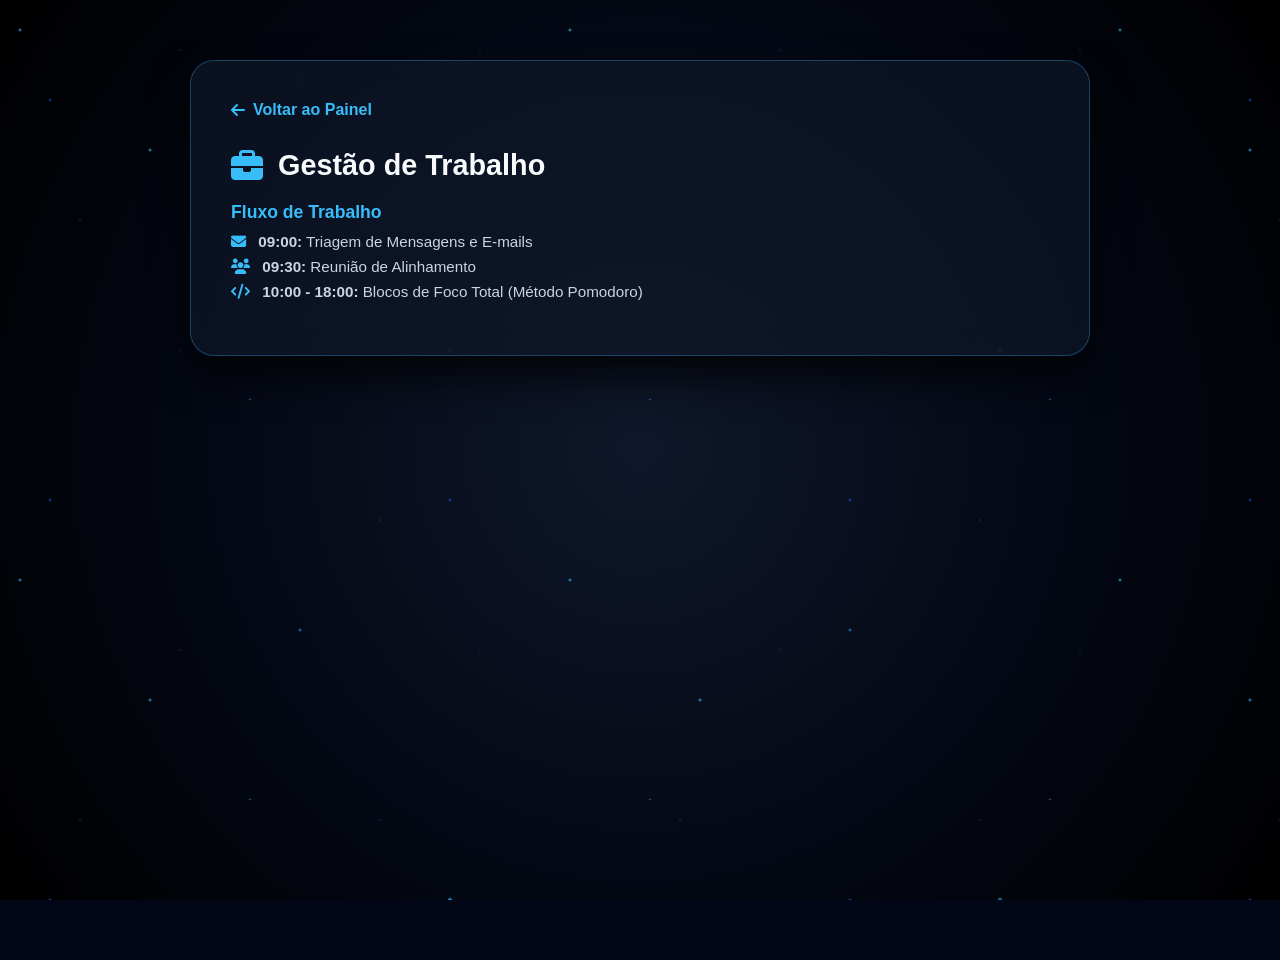
==== trabalho.html @ 177e4a7d "Add files via upload" ====
<!DOCTYPE html>
<html lang="pt-BR">
<head>
    <meta charset="UTF-8">
    <meta name="viewport" content="width=device-width, initial-scale=1.0">
    <title>Rotina de Trabalho - Chronos 3D</title>
    <link rel="stylesheet" href="style.css">
    <link rel="stylesheet" href="https://cdnjs.cloudflare.com/ajax/libs/font-awesome/6.4.0/css/all.min.css">
</head>
<body>
    <div class="space-container">
        <div class="stars stars-back"></div>
        <div class="stars stars-mid"></div>
        <div class="stars stars-front"></div>
    </div>

    <div class="page-container">
        <a href="index.html" class="back-btn"><i class="fa-solid fa-arrow-left"></i> Voltar ao Painel</a>
        <div class="modal-header">
            <i class="fa-solid fa-briefcase modal-icon"></i>
            <h2>Gestão de Trabalho</h2>
        </div>
        <div class="modal-body" style="margin-top: 20px;">
            <h3>Fluxo de Trabalho</h3>
            <ul>
                <li><i class="fa-solid fa-envelope"></i> <strong>09:00:</strong> Triagem de Mensagens e E-mails</li>
                <li><i class="fa-solid fa-users"></i> <strong>09:30:</strong> Reunião de Alinhamento</li>
                <li><i class="fa-solid fa-code"></i> <strong>10:00 - 18:00:</strong> Blocos de Foco Total (Método Pomodoro)</li>
            </ul>
        </div>
    </div>
</body>
</html>
---- style.css ----
/* Resets e Estilos Globais */
* {
    margin: 0;
    padding: 0;
    box-sizing: border-box;
    font-family: 'Segoe UI', Tahoma, Geneva, Verdana, sans-serif;
}

body {
    background-color: #020617;
    color: #ffffff;
    min-height: 100vh;
    overflow-x: hidden;
    position: relative;
}

/* -------------------------------------------------------------
   FUNDOS & ESTRELAS VOANDO EM 3D (3 Tons de Azul em Degradê)
------------------------------------------------------------- */
.space-container {
    position: fixed;
    top: 0;
    left: 0;
    width: 100%;
    height: 100%;
    z-index: -1;
    background: radial-gradient(circle at center, #0f172a 0%, #030712 60%, #000000 100%);
    perspective: 800px;
    overflow: hidden;
}

.stars {
    position: absolute;
    top: 0;
    left: 0;
    right: 0;
    bottom: 0;
    width: 100%;
    height: 100%;
    display: block;
}

/* Camada 1: Azul Claríssimo / Turquesa (Frente) */
.stars-front {
    background-image: 
        radial-gradient(2px 2px at 20px 30px, #38bdf8, rgba(0,0,0,0)),
        radial-gradient(2px 2px at 150px 150px, #38bdf8, rgba(0,0,0,0)),
        radial-gradient(2px 2px at 300px 80px, #0ea5e9, rgba(0,0,0,0)),
        radial-gradient(3px 3px at 450px 350px, #38bdf8, rgba(0,0,0,0)),
        radial-gradient(2px 2px at 600px 200px, #7dd3fc, rgba(0,0,0,0));
    background-size: 550px 550px;
    animation: flyStars 8s linear infinite;
    opacity: 0.9;
}

/* Camada 2: Azul Royal / Médio (Meio) */
.stars-mid {
    background-image: 
        radial-gradient(2px 2px at 50px 100px, #2563eb, rgba(0,0,0,0)),
        radial-gradient(2px 2px at 250px 400px, #3b82f6, rgba(0,0,0,0)),
        radial-gradient(2px 2px at 500px 120px, #2563eb, rgba(0,0,0,0)),
        radial-gradient(2px 2px at 700px 300px, #60a5fa, rgba(0,0,0,0));
    background-size: 400px 400px;
    animation: flyStars 14s linear infinite;
    opacity: 0.7;
}

/* Camada 3: Azul Profundo / Marinho (Fundo) */
.stars-back {
    background-image: 
        radial-gradient(1.5px 1.5px at 80px 220px, #1d4ed8, rgba(0,0,0,0)),
        radial-gradient(1.5px 1.5px at 180px 50px, #1e40af, rgba(0,0,0,0)),
        radial-gradient(1.5px 1.5px at 340px 300px, #1d4ed8, rgba(0,0,0,0)),
        radial-gradient(1.5px 1.5px at 620px 480px, #1e3a8a, rgba(0,0,0,0));
    background-size: 300px 300px;
    animation: flyStars 22s linear infinite;
    opacity: 0.5;
}

@keyframes flyStars {
    0% {
        transform: translateZ(-200px) scale(0.8);
    }
    100% {
        transform: translateZ(500px) scale(2.2);
    }
}

/* -------------------------------------------------------------
   CONTAINER PRINCIPAL E HEADER
------------------------------------------------------------- */
.app-container {
    max-width: 1200px;
    margin: 0 auto;
    padding: 40px 20px;
}

.header {
    text-align: center;
    margin-bottom: 50px;
}

.logo-3d {
    font-size: 3rem;
    font-weight: 900;
    letter-spacing: 3px;
    background: linear-gradient(135deg, #38bdf8 0%, #2563eb 50%, #1e40af 100%);
    -webkit-background-clip: text;
    -webkit-text-fill-color: transparent;
    text-shadow: 0 10px 25px rgba(37, 99, 235, 0.4);
    transform: perspective(500px) rotateX(10deg);
}

.logo-3d span {
    color: #38bdf8;
    -webkit-text-fill-color: #38bdf8;
    text-shadow: 0 0 15px rgba(56, 189, 248, 0.8);
}

.subtitle {
    color: #94a3b8;
    font-size: 1.1rem;
    margin-top: 5px;
}

/* -------------------------------------------------------------
   GRID E CARDS 3D
------------------------------------------------------------- */
.cards-grid {
    display: grid;
    grid-template-columns: repeat(auto-fit, minmax(260px, 1fr));
    gap: 30px;
    perspective: 1000px;
}

.card-3d {
    background: rgba(15, 23, 42, 0.65);
    border-radius: 20px;
    border: 1px solid rgba(56, 189, 248, 0.2);
    box-shadow: 0 15px 35px rgba(0, 0, 0, 0.5), 
                0 0 15px rgba(37, 99, 235, 0.15);
    backdrop-filter: blur(12px);
    transition: transform 0.1s ease-out, box-shadow 0.3s ease, border-color 0.3s ease;
    cursor: pointer;
    transform-style: preserve-3d;
}

.card-3d:hover {
    border-color: rgba(56, 189, 248, 0.6);
    box-shadow: 0 20px 40px rgba(0, 0, 0, 0.7), 
                0 0 30px rgba(56, 189, 248, 0.35);
}

.card-glass {
    padding: 30px;
    display: flex;
    flex-direction: column;
    height: 100%;
}

.card-icon {
    font-size: 2.5rem;
    color: #38bdf8;
    margin-bottom: 20px;
    text-shadow: 0 0 15px rgba(56, 189, 248, 0.5);
    transform: translateZ(30px);
}

.card-glass h2 {
    font-size: 1.6rem;
    margin-bottom: 10px;
    color: #f8fafc;
    transform: translateZ(25px);
}

.card-glass p {
    color: #94a3b8;
    font-size: 0.95rem;
    line-height: 1.5;
    margin-bottom: 25px;
    flex-grow: 1;
    transform: translateZ(20px);
}

.card-footer {
    display: flex;
    justify-content: space-between;
    align-items: center;
    transform: translateZ(25px);
}

.badge {
    background: linear-gradient(135deg, #1e40af, #2563eb);
    padding: 6px 12px;
    border-radius: 20px;
    font-size: 0.8rem;
    font-weight: 600;
    color: #e0f2fe;
    box-shadow: 0 0 10px rgba(37, 99, 235, 0.4);
}

.card-btn {
    color: #38bdf8;
    text-decoration: none;
    font-weight: 600;
    font-size: 0.9rem;
    display: flex;
    align-items: center;
    gap: 6px;
    transition: color 0.2s, transform 0.2s;
}

.card-btn:hover {
    color: #7dd3fc;
    transform: translateX(4px);
}

/* -------------------------------------------------------------
   MODAIS TRIDIMENSIONAIS
------------------------------------------------------------- */
.modal-overlay {
    position: fixed;
    top: 0;
    left: 0;
    width: 100%;
    height: 100%;
    background: rgba(0, 0, 0, 0.85);
    backdrop-filter: blur(8px);
    display: flex;
    justify-content: center;
    align-items: center;
    opacity: 0;
    pointer-events: none;
    transition: opacity 0.3s ease;
    z-index: 1000;
}

.modal-overlay.active {
    opacity: 1;
    pointer-events: auto;
}

.modal-content-3d {
    background: linear-gradient(145deg, #0f172a, #030712);
    border: 1px solid rgba(56, 189, 248, 0.4);
    border-radius: 24px;
    width: 90%;
    max-width: 500px;
    padding: 35px;
    position: relative;
    box-shadow: 0 25px 50px rgba(0, 0, 0, 0.9), 
                0 0 40px rgba(37, 99, 235, 0.3);
    transform: scale(0.7) rotateX(20deg);
    transition: transform 0.3s cubic-bezier(0.175, 0.885, 0.32, 1.275);
}

.modal-overlay.active .modal-content-3d {
    transform: scale(1) rotateX(0deg);
}

.close-btn {
    position: absolute;
    top: 15px;
    right: 20px;
    background: none;
    border: none;
    color: #94a3b8;
    font-size: 2rem;
    cursor: pointer;
    transition: color 0.2s;
}

.close-btn:hover {
    color: #38bdf8;
}

.modal-header {
    display: flex;
    align-items: center;
    gap: 15px;
    margin-bottom: 20px;
}

.modal-icon {
    font-size: 2rem;
    color: #38bdf8;
}

.modal-header h2 {
    font-size: 1.8rem;
    color: #f8fafc;
}

.modal-body h3 {
    font-size: 1.1rem;
    color: #38bdf8;
    margin-top: 15px;
    margin-bottom: 10px;
}

.modal-body ul {
    list-style: none;
    margin-bottom: 15px;
}

.modal-body li {
    color: #cbd5e1;
    margin-bottom: 8px;
    font-size: 0.95rem;
}

.modal-body li i {
    color: #38bdf8;
    margin-right: 8px;
}

.modal-body p {
    color: #94a3b8;
    font-size: 0.95rem;
    line-height: 1.5;
}

.modal-actions {
    margin-top: 25px;
    text-align: right;
}

.modal-link-btn {
    display: inline-block;
    padding: 12px 24px;
    background: linear-gradient(135deg, #2563eb, #1d4ed8);
    color: #ffffff;
    text-decoration: none;
    border-radius: 12px;
    font-weight: 600;
    box-shadow: 0 4px 15px rgba(37, 99, 235, 0.4);
    transition: background 0.3s, transform 0.2s;
}

.modal-link-btn:hover {
    background: linear-gradient(135deg, #3b82f6, #2563eb);
    transform: translateY(-2px);
}

/* Estilos de Paginas Secundarias */
.page-container {
    max-width: 900px;
    margin: 60px auto;
    padding: 40px;
    background: rgba(15, 23, 42, 0.7);
    border: 1px solid rgba(56, 189, 248, 0.3);
    border-radius: 24px;
    backdrop-filter: blur(15px);
    box-shadow: 0 20px 40px rgba(0, 0, 0, 0.8);
}

.back-btn {
    display: inline-flex;
    align-items: center;
    gap: 8px;
    color: #38bdf8;
    text-decoration: none;
    font-weight: 600;
    margin-bottom: 30px;
    transition: transform 0.2s;
}

.back-btn:hover {
    transform: translateX(-5px);
}
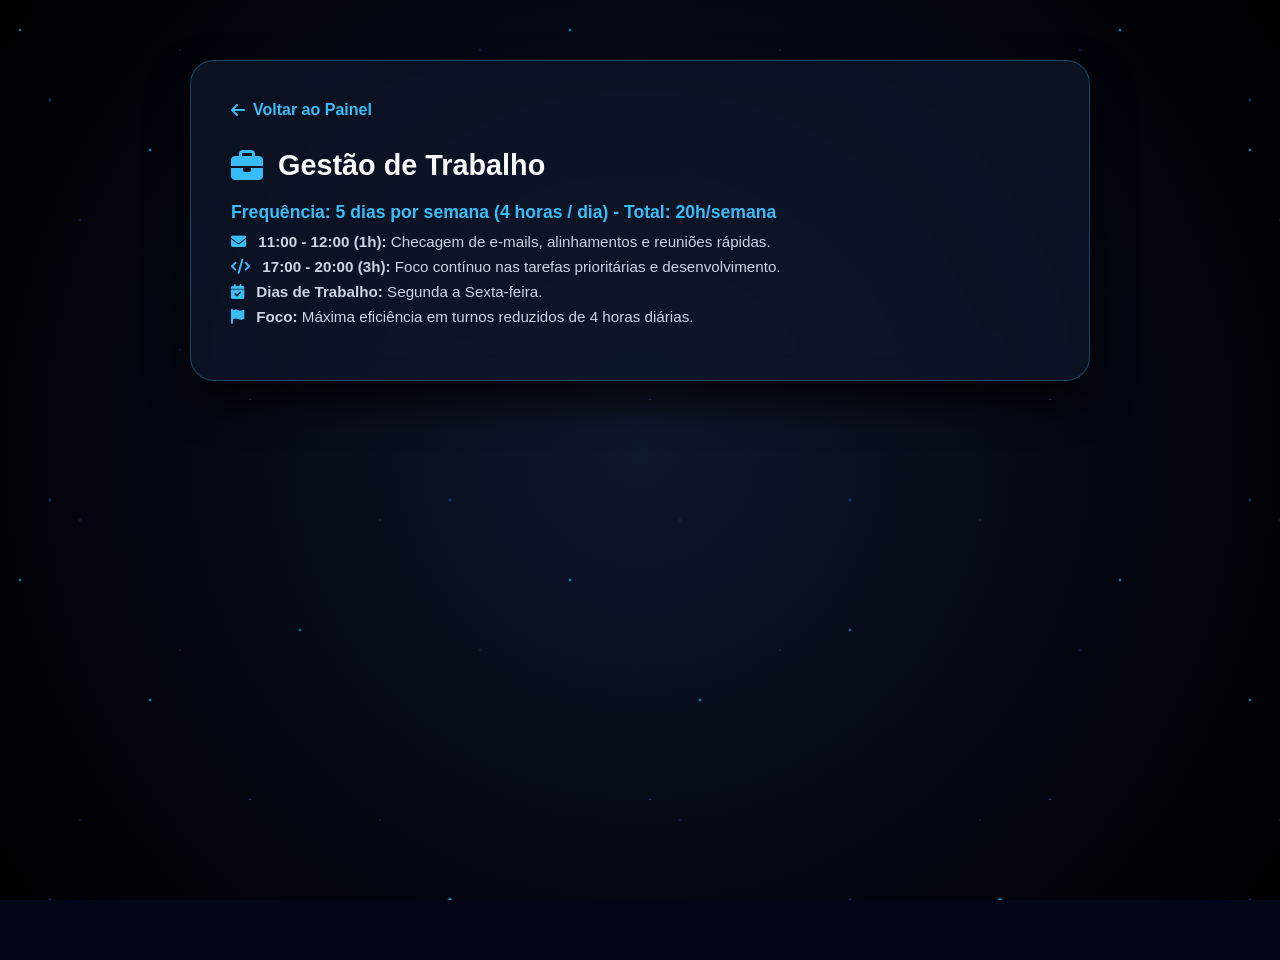
==== commit d75275a8: "Add files via upload" ====
--- a/trabalho.html
+++ b/trabalho.html
@@ -21,11 +21,12 @@
             <h2>Gestão de Trabalho</h2>
         </div>
         <div class="modal-body" style="margin-top: 20px;">
-            <h3>Fluxo de Trabalho</h3>
+            <h3>Frequência: 5 dias por semana (4 horas / dia) - Total: 20h/semana</h3>
             <ul>
-                <li><i class="fa-solid fa-envelope"></i> <strong>09:00:</strong> Triagem de Mensagens e E-mails</li>
-                <li><i class="fa-solid fa-users"></i> <strong>09:30:</strong> Reunião de Alinhamento</li>
-                <li><i class="fa-solid fa-code"></i> <strong>10:00 - 18:00:</strong> Blocos de Foco Total (Método Pomodoro)</li>
+                <li><i class="fa-solid fa-envelope"></i> <strong>11:00 - 12:00 (1h):</strong> Checagem de e-mails, alinhamentos e reuniões rápidas.</li>
+                <li><i class="fa-solid fa-code"></i> <strong>17:00 - 20:00 (3h):</strong> Foco contínuo nas tarefas prioritárias e desenvolvimento.</li>
+                <li><i class="fa-solid fa-calendar-check"></i> <strong>Dias de Trabalho:</strong> Segunda a Sexta-feira.</li>
+                <li><i class="fa-solid fa-flag"></i> <strong>Foco:</strong> Máxima eficiência em turnos reduzidos de 4 horas diárias.</li>
             </ul>
         </div>
     </div>
